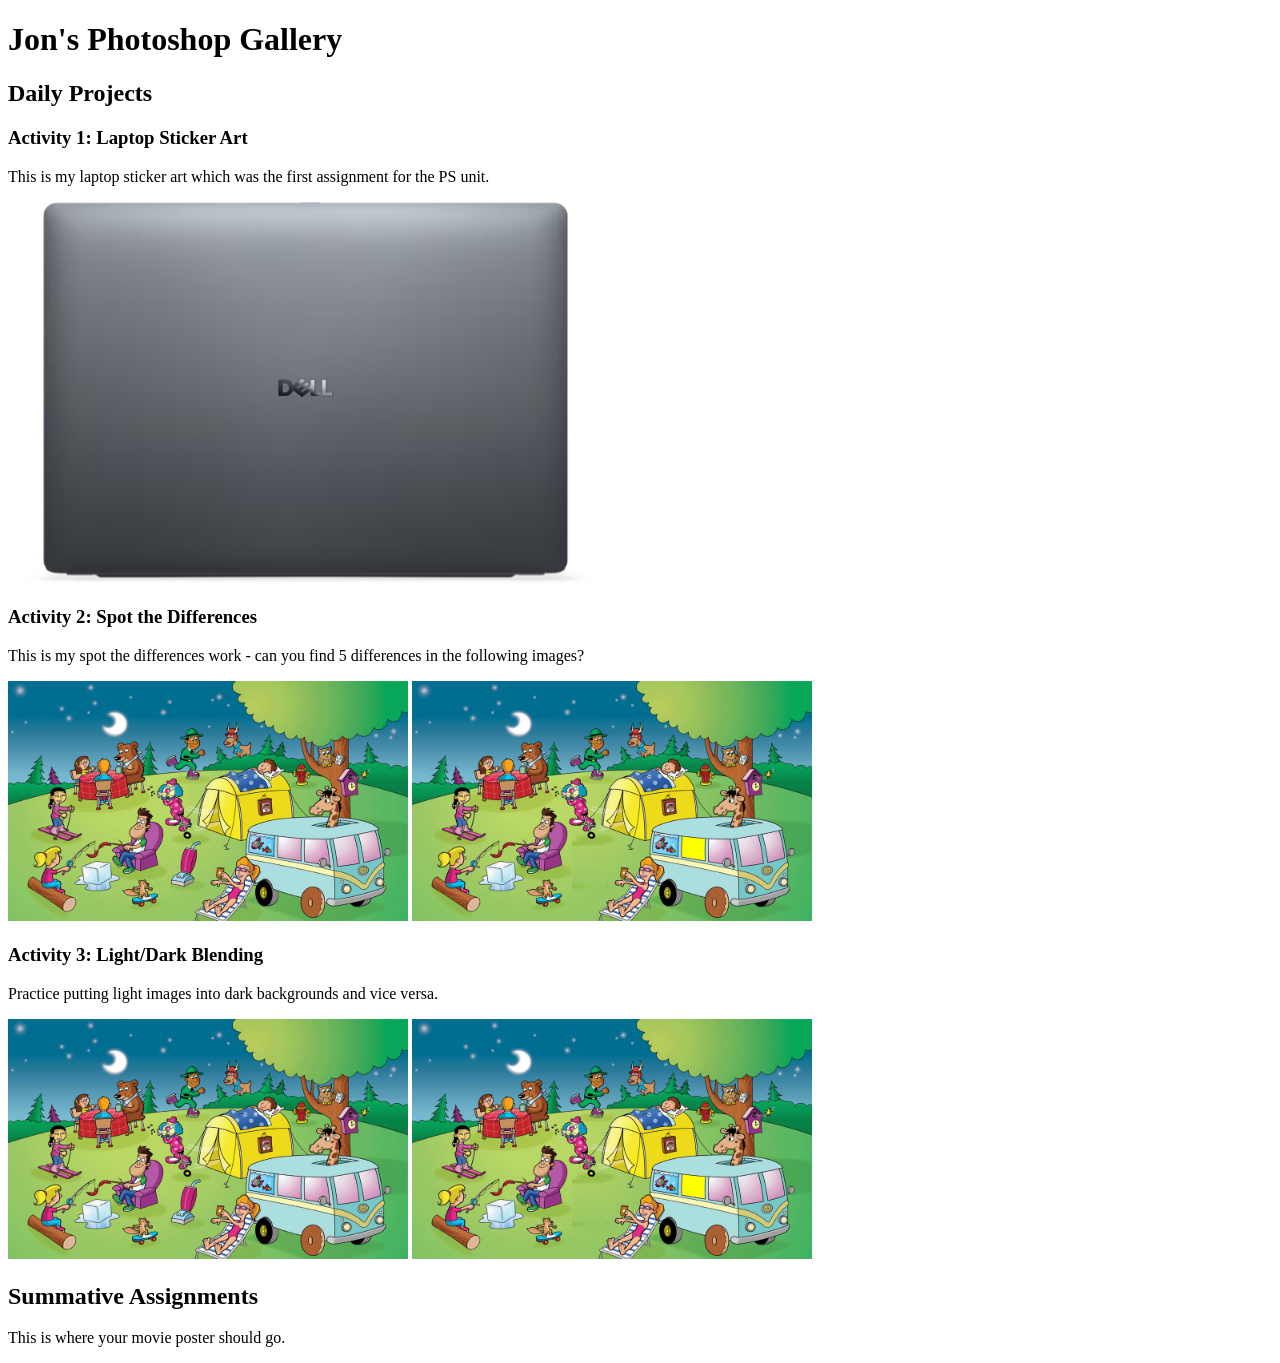
==== index.html @ 97eb8f8d "first commit" ====
<!DOCTYPE html>
<html lang="en">

<head>
    <title>IDC2O - First Webpage</title>
</head>

<body>

    <h1>Jon's Photoshop Gallery</h1>

    <h2>Daily Projects</h2>

    <h3>Activity 1: Laptop Sticker Art</h3>
    <p>This is my laptop sticker art which was the first assignment for the PS unit.</p>
    <img src="images/dellLaptop.png" alt="Dell Laptop" width=600px>

    <h3>Activity 2: Spot the Differences</h3>
    <p>This is my spot the differences work - can you find 5 differences in the following images?</p>
    <img src="images/spotDiff1.png" width=400px>
    <img src="images/spotDiff2.png" width=400px>

    <h3>Activity 3: Light/Dark Blending</h3>
    <p>Practice putting light images into dark backgrounds and vice versa.</p>
    <img src="images/spotDiff1.png" width=400px>
    <img src="images/spotDiff2.png" width=400px>

    <h2>Summative Assignments</h2>
    <p>This is where your movie poster should go.</p>

</body>

</html>
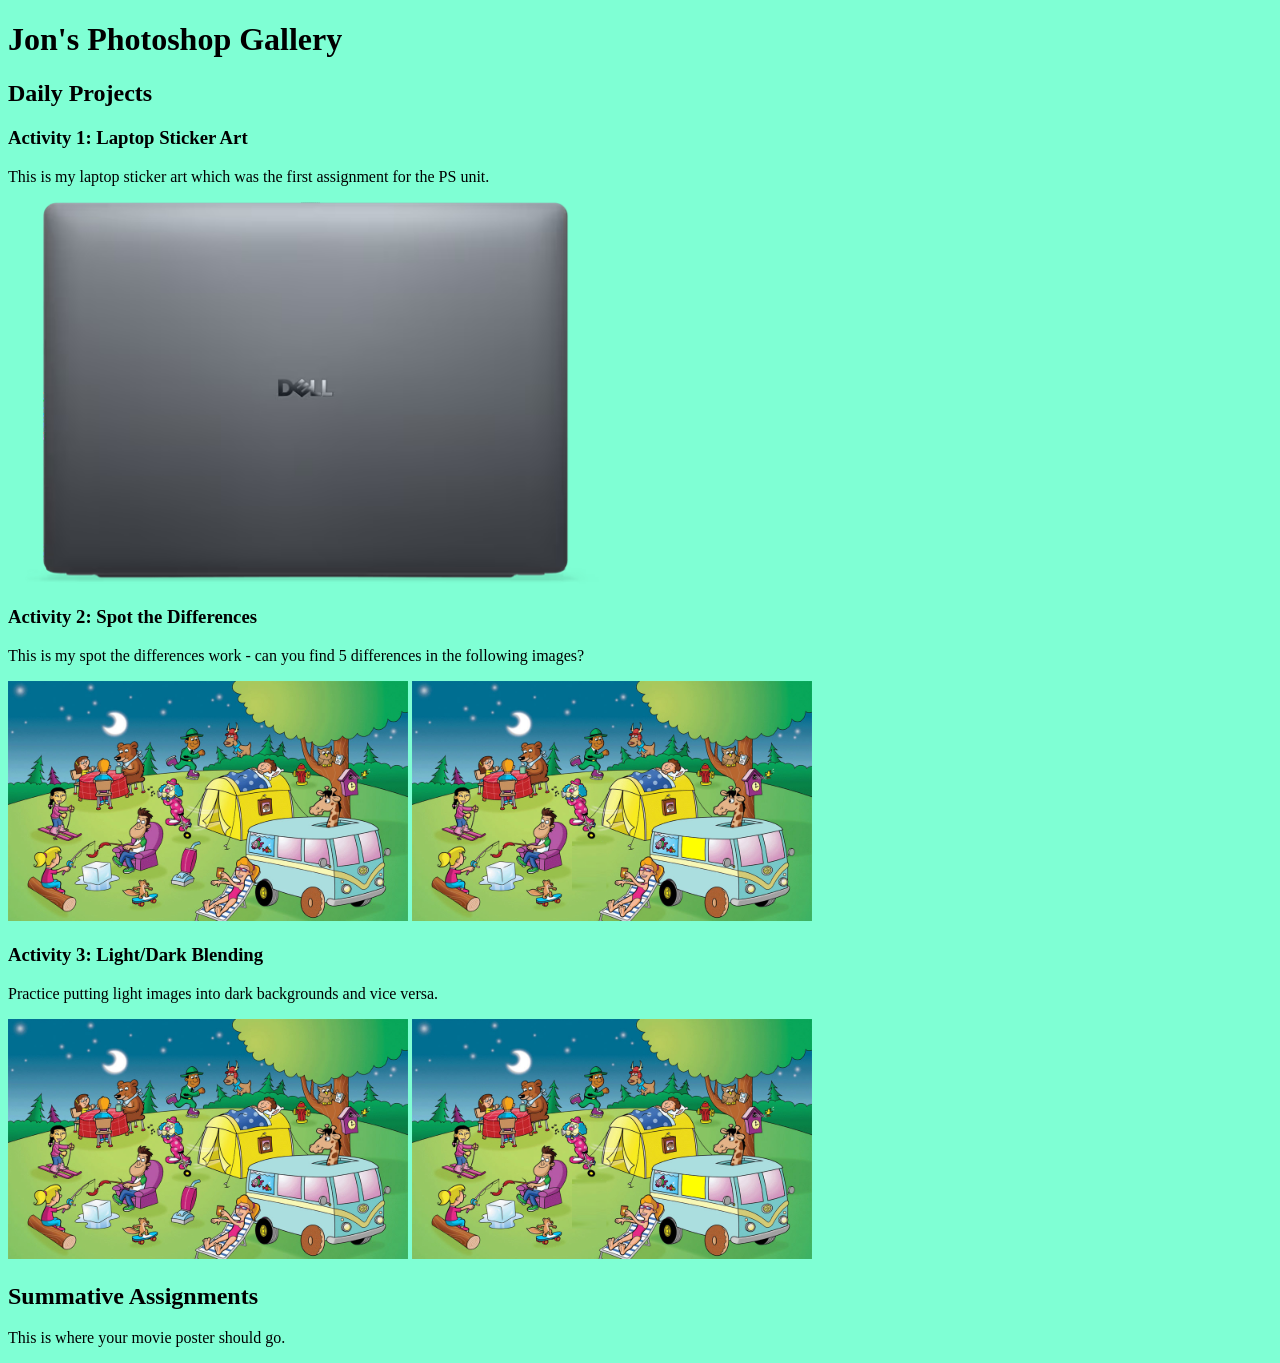
==== commit 603cb693: "Update" ====
--- a/index.html
+++ b/index.html
@@ -3,6 +3,7 @@
 
 <head>
     <title>IDC2O - First Webpage</title>
+    <link rel="stylesheet" href="style.css">
 </head>
 
 <body>
--- a/style.css
+++ b/style.css
@@ -0,0 +1,4 @@
+body {
+    background-color: aquamarine;
+}
+
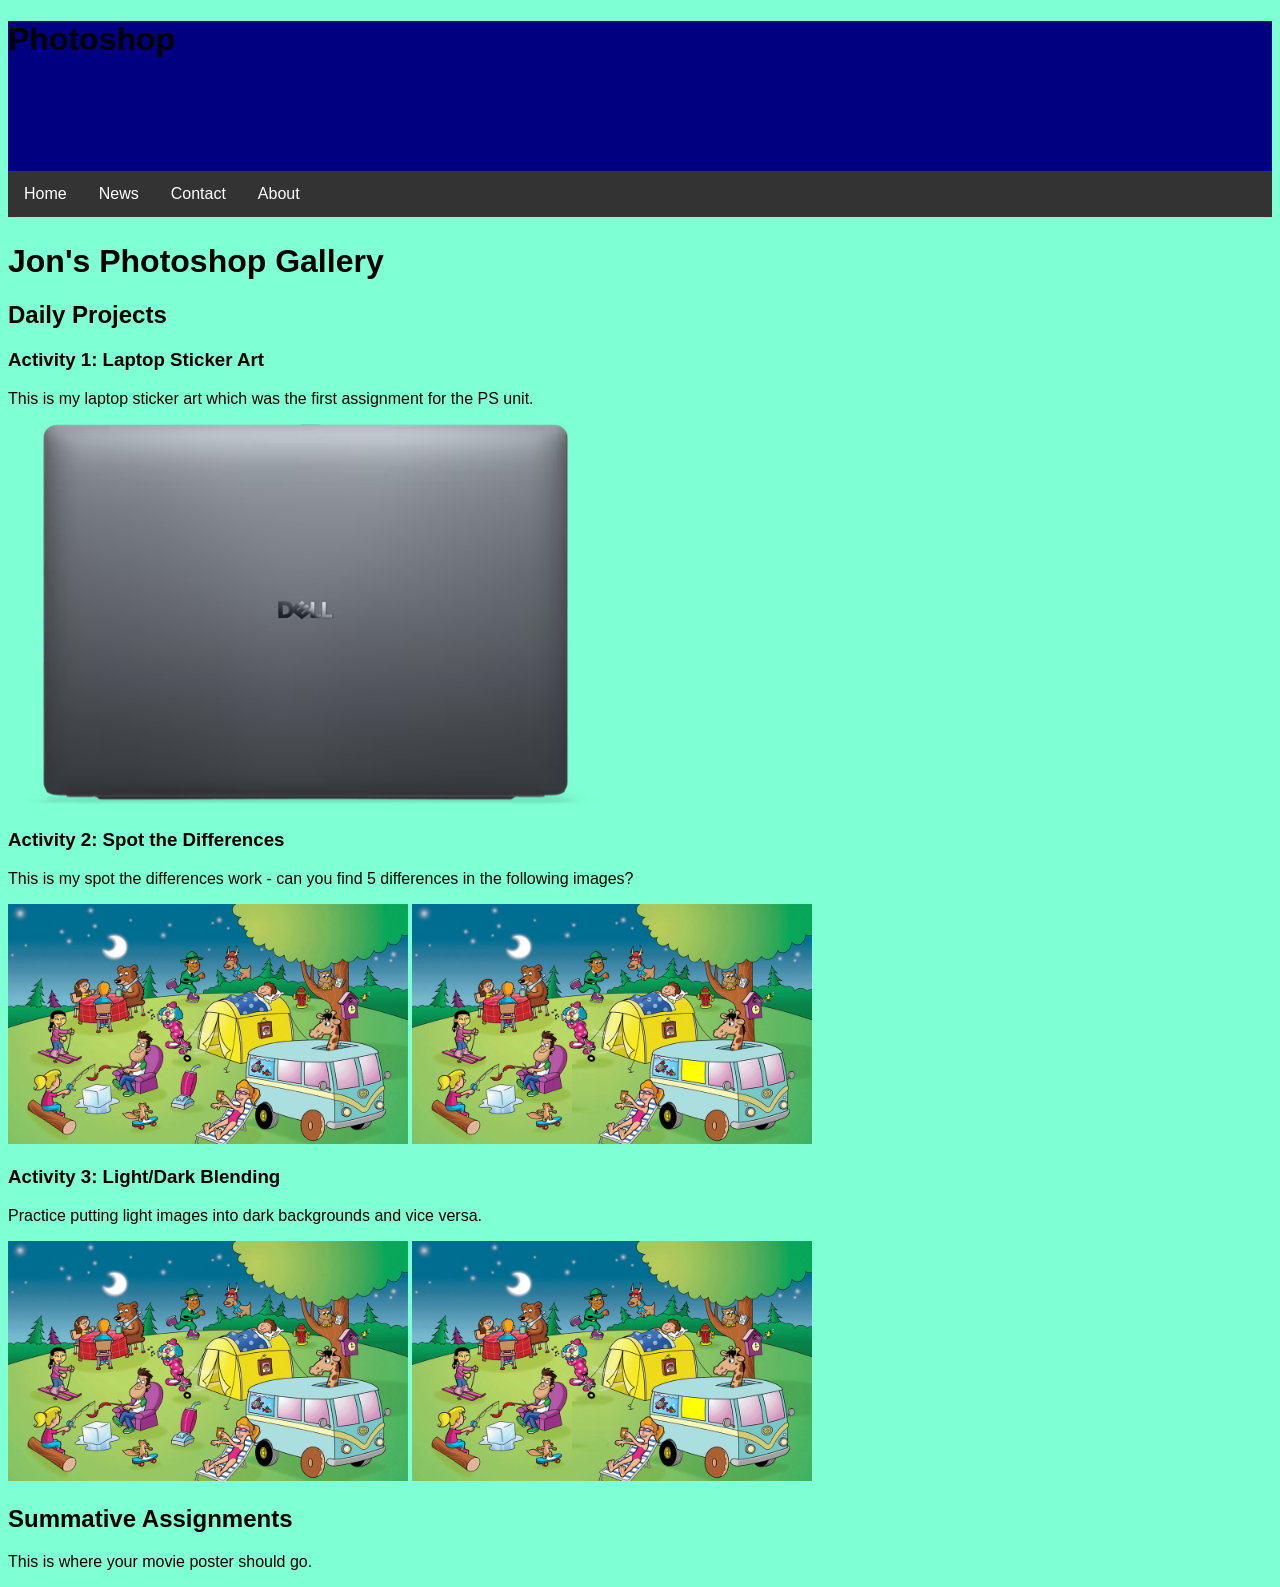
==== commit 1c1fb240: "Changes on Feb 27" ====
--- a/index.html
+++ b/index.html
@@ -7,28 +7,41 @@
 </head>
 
 <body>
+    <header>
+        <h1>Photoshop</h1>
+    </header>
 
-    <h1>Jon's Photoshop Gallery</h1>
+    <nav>
+        <ul>
+            <li><a href="#home">Home</a></li>
+            <li><a href="#news">News</a></li>
+            <li><a href="#contact">Contact</a></li>
+            <li><a href="#about">About</a></li>
+        </ul>
+    </nav>
 
-    <h2>Daily Projects</h2>
+    <main>
+        <h1>Jon's Photoshop Gallery</h1>
 
-    <h3>Activity 1: Laptop Sticker Art</h3>
-    <p>This is my laptop sticker art which was the first assignment for the PS unit.</p>
-    <img src="images/dellLaptop.png" alt="Dell Laptop" width=600px>
+        <h2>Daily Projects</h2>
 
-    <h3>Activity 2: Spot the Differences</h3>
-    <p>This is my spot the differences work - can you find 5 differences in the following images?</p>
-    <img src="images/spotDiff1.png" width=400px>
-    <img src="images/spotDiff2.png" width=400px>
+        <h3>Activity 1: Laptop Sticker Art</h3>
+        <p>This is my laptop sticker art which was the first assignment for the PS unit.</p>
+        <img src="images/dellLaptop.png" alt="Dell Laptop" width=600px>
 
-    <h3>Activity 3: Light/Dark Blending</h3>
-    <p>Practice putting light images into dark backgrounds and vice versa.</p>
-    <img src="images/spotDiff1.png" width=400px>
-    <img src="images/spotDiff2.png" width=400px>
+        <h3>Activity 2: Spot the Differences</h3>
+        <p>This is my spot the differences work - can you find 5 differences in the following images?</p>
+        <img src="images/spotDiff1.png" width=400px>
+        <img src="images/spotDiff2.png" width=400px>
 
-    <h2>Summative Assignments</h2>
-    <p>This is where your movie poster should go.</p>
+        <h3>Activity 3: Light/Dark Blending</h3>
+        <p>Practice putting light images into dark backgrounds and vice versa.</p>
+        <img src="images/spotDiff1.png" width=400px>
+        <img src="images/spotDiff2.png" width=400px>
 
+        <h2>Summative Assignments</h2>
+        <p>This is where your movie poster should go.</p>
+    </main>
 </body>
 
 </html>
--- a/style.css
+++ b/style.css
@@ -1,4 +1,37 @@
 body {
     background-color: aquamarine;
+    font-family: 'Segoe UI', Tahoma, Geneva, Verdana, sans-serif;
 }
 
+header {
+    height: 150px;
+    background-color: navy;
+}
+
+nav {
+    height: 50px;
+}
+
+ul {
+  list-style-type: none;
+  margin: 0;
+  padding: 0;
+  overflow: hidden;
+  background-color: #333333;
+}
+
+ul li {
+  float: left;
+}
+
+ul li a {
+  display: block;
+  color: white;
+  text-align: center;
+  padding: 14px 16px;
+  text-decoration: none;
+}
+
+ul li a:hover {
+  background-color: #111111;
+}
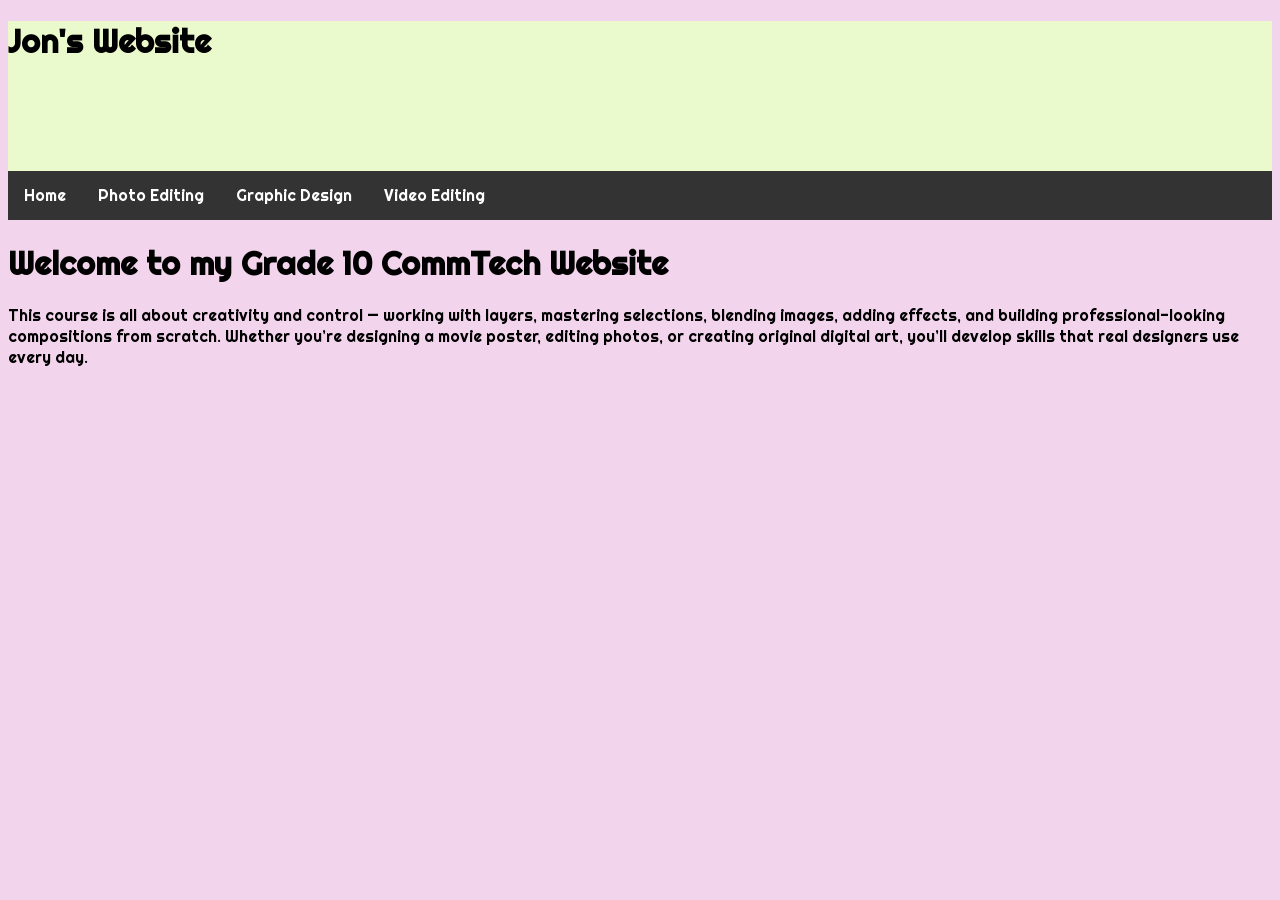
==== commit e9f03d26: "May website" ====
--- a/index.html
+++ b/index.html
@@ -4,43 +4,35 @@
 <head>
     <title>IDC2O - First Webpage</title>
     <link rel="stylesheet" href="style.css">
+
+    <link rel="preconnect" href="https://fonts.googleapis.com">
+    <link rel="preconnect" href="https://fonts.gstatic.com" crossorigin>
+    <link
+        href="https://fonts.googleapis.com/css2?family=Betania+Patmos&family=Betania+Patmos+In&family=Righteous&family=Sofadi+One&family=Yarndings+12+Charted&display=swap"
+        rel="stylesheet">
+
 </head>
 
 <body>
     <header>
-        <h1>Photoshop</h1>
+        <h1>Jon's Website</h1>
     </header>
 
     <nav>
         <ul>
-            <li><a href="#home">Home</a></li>
-            <li><a href="#news">News</a></li>
-            <li><a href="#contact">Contact</a></li>
-            <li><a href="#about">About</a></li>
+            <li><a href="index.html">Home</a></li>
+            <li><a href="photoediting.html">Photo Editing</a></li>
+            <li><a href="graphicdesign.html">Graphic Design</a></li>
+            <li><a href="videoediting.html">Video Editing</a></li>
         </ul>
     </nav>
 
     <main>
-        <h1>Jon's Photoshop Gallery</h1>
-
-        <h2>Daily Projects</h2>
-
-        <h3>Activity 1: Laptop Sticker Art</h3>
-        <p>This is my laptop sticker art which was the first assignment for the PS unit.</p>
-        <img src="images/dellLaptop.png" alt="Dell Laptop" width=600px>
-
-        <h3>Activity 2: Spot the Differences</h3>
-        <p>This is my spot the differences work - can you find 5 differences in the following images?</p>
-        <img src="images/spotDiff1.png" width=400px>
-        <img src="images/spotDiff2.png" width=400px>
-
-        <h3>Activity 3: Light/Dark Blending</h3>
-        <p>Practice putting light images into dark backgrounds and vice versa.</p>
-        <img src="images/spotDiff1.png" width=400px>
-        <img src="images/spotDiff2.png" width=400px>
-
-        <h2>Summative Assignments</h2>
-        <p>This is where your movie poster should go.</p>
+        <h1>Welcome to my Grade 10 CommTech Website</h1>
+        <p>This course is all about creativity and control — working with layers, mastering selections, blending images,
+            adding effects, and building professional-looking compositions from scratch. Whether you’re designing a
+            movie poster, editing photos, or creating original digital art, you’ll develop skills that real designers
+            use every day.</p>
     </main>
 </body>
 
--- a/style.css
+++ b/style.css
@@ -1,11 +1,13 @@
 body {
-    background-color: aquamarine;
-    font-family: 'Segoe UI', Tahoma, Geneva, Verdana, sans-serif;
+    background-color: rgb(243, 212, 237);
+    font-family: "Righteous", sans-serif;
+    font-weight: 400;
+    font-style: normal;
 }
 
 header {
     height: 150px;
-    background-color: navy;
+    background-color: rgb(235, 250, 204);
 }
 
 nav {
@@ -34,4 +36,10 @@
 
 ul li a:hover {
   background-color: #111111;
+}
+
+.righteous-regular {
+  font-family: "Righteous", sans-serif;
+  font-weight: 400;
+  font-style: normal;
 }
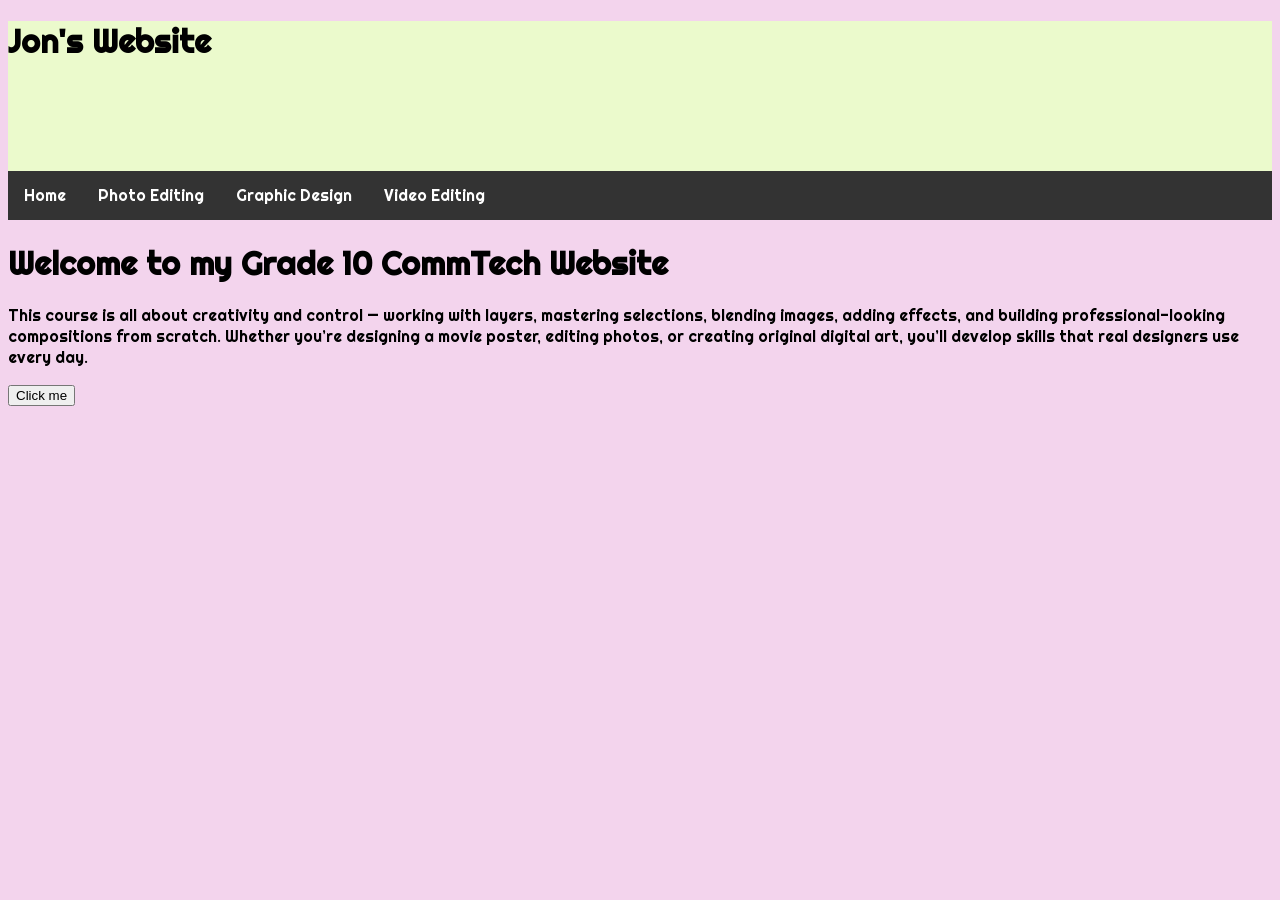
==== commit 5d075883: "initial Javascript" ====
--- a/index.html
+++ b/index.html
@@ -33,7 +33,16 @@
             adding effects, and building professional-looking compositions from scratch. Whether you’re designing a
             movie poster, editing photos, or creating original digital art, you’ll develop skills that real designers
             use every day.</p>
+
+        <button onclick="sayHello()">Click me</button>
     </main>
+
+    <script>
+        function sayHello() {
+            alert("What's up!");
+        }
+    </script>
+
 </body>
 
 </html>
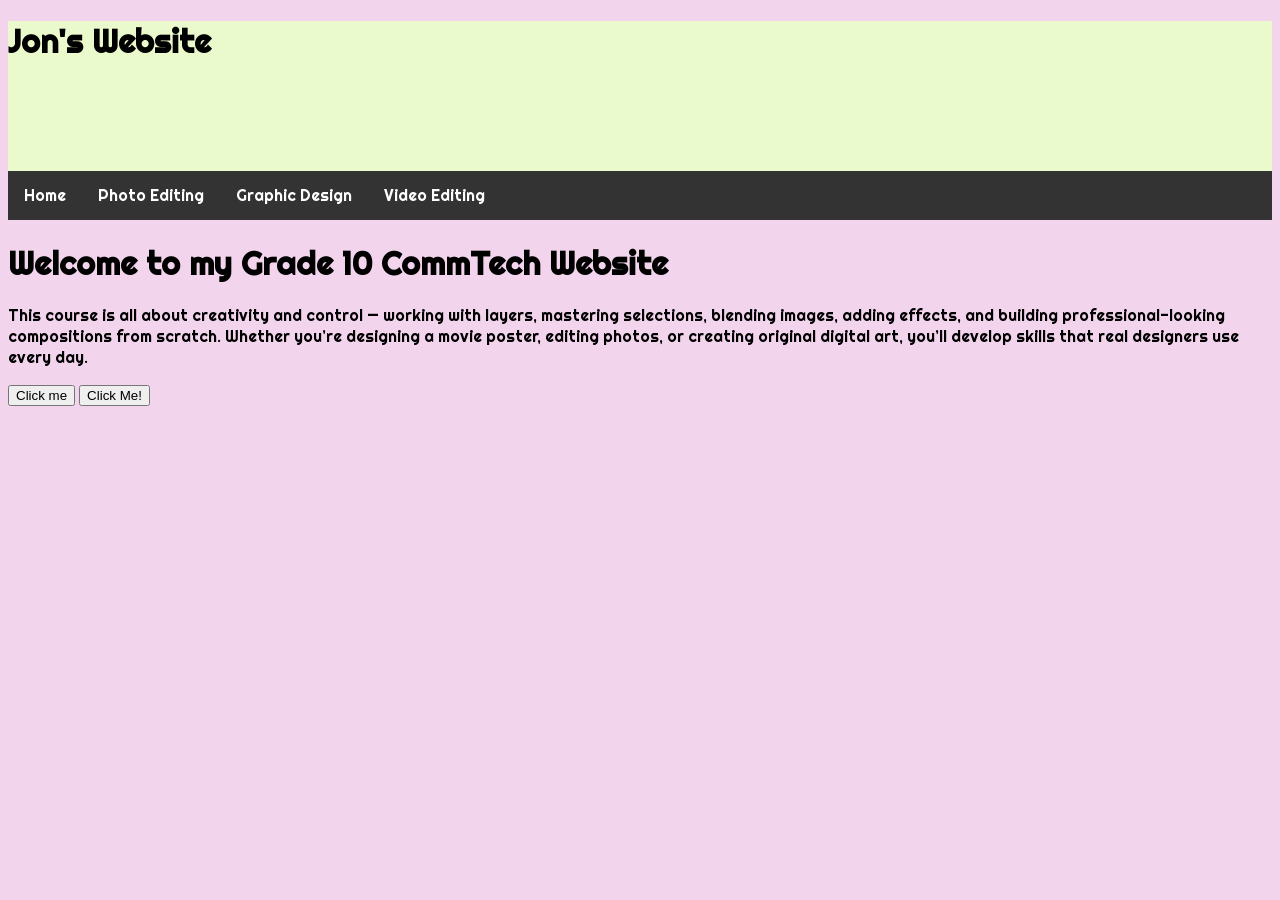
==== commit 6bbe10b6: "minecraftKong" ====
--- a/index.html
+++ b/index.html
@@ -28,13 +28,14 @@
     </nav>
 
     <main>
-        <h1>Welcome to my Grade 10 CommTech Website</h1>
+        <h1 id="demo">Welcome to my Grade 10 CommTech Website</h1>
         <p>This course is all about creativity and control — working with layers, mastering selections, blending images,
             adding effects, and building professional-looking compositions from scratch. Whether you’re designing a
             movie poster, editing photos, or creating original digital art, you’ll develop skills that real designers
             use every day.</p>
 
         <button onclick="sayHello()">Click me</button>
+        <button type="button" onclick="document.getElementById('demo').style.color='blue'">Click Me!</button>
     </main>
 
     <script>
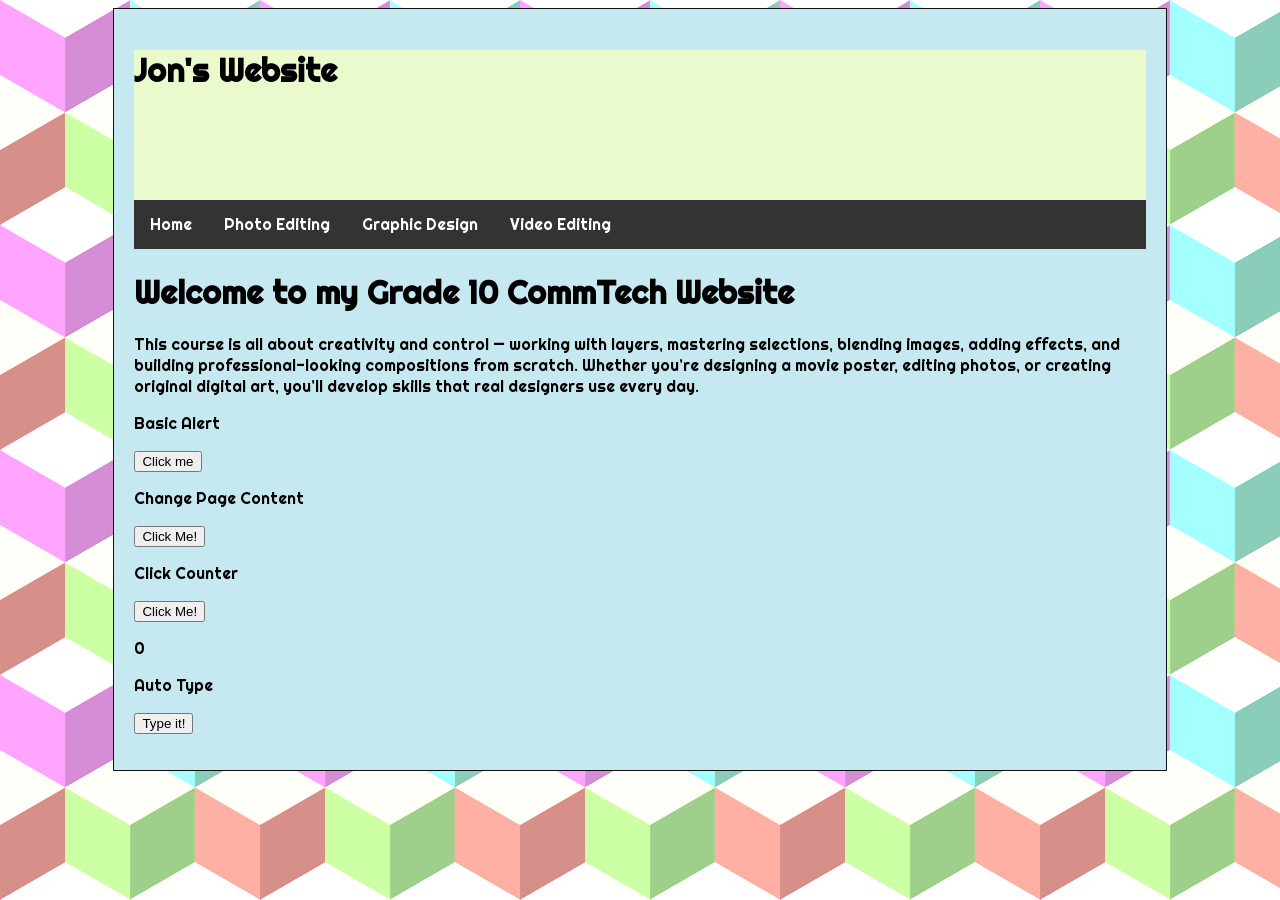
==== commit 087aac86: "bg tiles and favicon and container" ====
--- a/index.html
+++ b/index.html
@@ -11,39 +11,85 @@
         href="https://fonts.googleapis.com/css2?family=Betania+Patmos&family=Betania+Patmos+In&family=Righteous&family=Sofadi+One&family=Yarndings+12+Charted&display=swap"
         rel="stylesheet">
 
+    <link rel="apple-touch-icon" sizes="180x180" href="images/favicon/apple-touch-icon.png">
+    <link rel="icon" type="image/png" sizes="32x32" href="images/favicon/favicon-32x32.png">
+    <link rel="icon" type="image/png" sizes="16x16" href="images/favicon/favicon-16x16.png">
+    <link rel="manifest" href="images/favicon/site.webmanifest">
+
 </head>
 
 <body>
-    <header>
-        <h1>Jon's Website</h1>
-    </header>
+    <div class="container">
+        <header>
+            <h1>Jon's Website</h1>
+        </header>
 
-    <nav>
-        <ul>
-            <li><a href="index.html">Home</a></li>
-            <li><a href="photoediting.html">Photo Editing</a></li>
-            <li><a href="graphicdesign.html">Graphic Design</a></li>
-            <li><a href="videoediting.html">Video Editing</a></li>
-        </ul>
-    </nav>
+        <nav>
+            <ul>
+                <li><a href="index.html">Home</a></li>
+                <li><a href="photoediting.html">Photo Editing</a></li>
+                <li><a href="graphicdesign.html">Graphic Design</a></li>
+                <li><a href="videoediting.html">Video Editing</a></li>
+            </ul>
+        </nav>
 
-    <main>
-        <h1 id="demo">Welcome to my Grade 10 CommTech Website</h1>
-        <p>This course is all about creativity and control — working with layers, mastering selections, blending images,
-            adding effects, and building professional-looking compositions from scratch. Whether you’re designing a
-            movie poster, editing photos, or creating original digital art, you’ll develop skills that real designers
-            use every day.</p>
+        <main>
+            <h1 id="demo">Welcome to my Grade 10 CommTech Website</h1>
+            <p>This course is all about creativity and control — working with layers, mastering selections, blending
+                images,
+                adding effects, and building professional-looking compositions from scratch. Whether you’re designing a
+                movie poster, editing photos, or creating original digital art, you’ll develop skills that real
+                designers
+                use every day.</p>
 
-        <button onclick="sayHello()">Click me</button>
-        <button type="button" onclick="document.getElementById('demo').style.color='blue'">Click Me!</button>
-    </main>
+            <p>Basic Alert</p>
+            <button onclick="sayHello()">Click me</button>
 
-    <script>
-        function sayHello() {
-            alert("What's up!");
-        }
-    </script>
+            <p>Change Page Content</p>
+            <button type="button" onclick="document.getElementById('demo').style.color='blue'">Click Me!</button>
 
+            <p>Click Counter</p>
+            <button type="button" onclick="clickCounter()">Click Me!</button>
+            <p id="clkCount">0</p>
+
+            <p>Auto Type</p>
+            <button type="button" onclick="typeWriter('Hello, curious JavaScript world!', 'typing', 500)">
+                Type it!
+            </button>
+            <p id="typing"></p>
+
+        </main>
+
+        <script>
+            let i = 0;
+            let count = 0;
+
+            function sayHello() {
+                alert("What's up!");
+            }
+
+            function clickCounter() {
+                count++;
+                document.getElementById("clkCount").innerHTML = count;
+            }
+
+            function typeWriter(text, elementId, speed = 500) {
+
+                function typing() {
+                    if (i < text.length) {
+                        document.getElementById(elementId).innerHTML += text.charAt(i);
+                        i++;
+                        setTimeout(typing, speed);
+                    }
+                }
+                typing();
+            }
+        </script>
+
+
+
+
+    </div>
 </body>
 
 </html>
--- a/style.css
+++ b/style.css
@@ -1,8 +1,17 @@
 body {
-    background-color: rgb(243, 212, 237);
+    background-image: url("images/tBG.png");
+    background-repeat: repeat;
     font-family: "Righteous", sans-serif;
     font-weight: 400;
     font-style: normal;
+}
+
+.container {
+    width: 80%;
+    margin: 0 auto;
+    background-color: rgb(198, 233, 241);
+    padding: 20px;
+    border:#111111 solid 1px;
 }
 
 header {
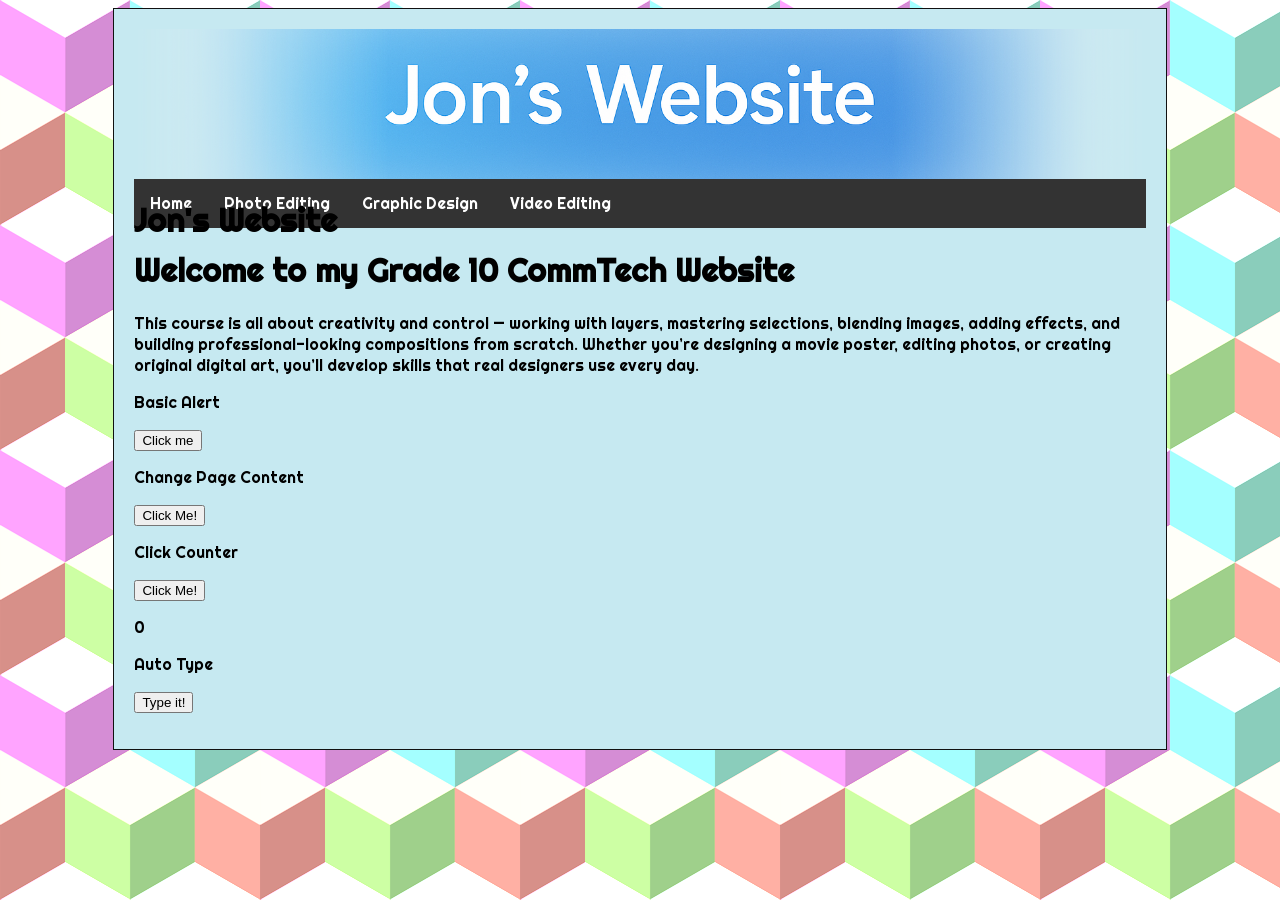
==== commit e008e6f4: "fade image" ====
--- a/index.html
+++ b/index.html
@@ -21,6 +21,7 @@
 <body>
     <div class="container">
         <header>
+            <div id="banner" class="banner"></div>
             <h1>Jon's Website</h1>
         </header>
 
--- a/style.css
+++ b/style.css
@@ -16,7 +16,7 @@
 
 header {
     height: 150px;
-    background-color: rgb(235, 250, 204);
+    background-color: #ffffff00;
 }
 
 nav {
@@ -51,4 +51,25 @@
   font-family: "Righteous", sans-serif;
   font-weight: 400;
   font-style: normal;
-}+}
+
+.banner {
+  height: 150px;
+  background: url('images/banner.png') center / cover no-repeat;
+
+  /* Fade left and right */
+  -webkit-mask-image: linear-gradient(
+    to right,
+    transparent,
+    black 25%,
+    black 75%,
+    transparent
+  );
+  mask-image: linear-gradient(
+    to right,
+    transparent,
+    black 25%,
+    black 75%,
+    transparent
+  );
+}
